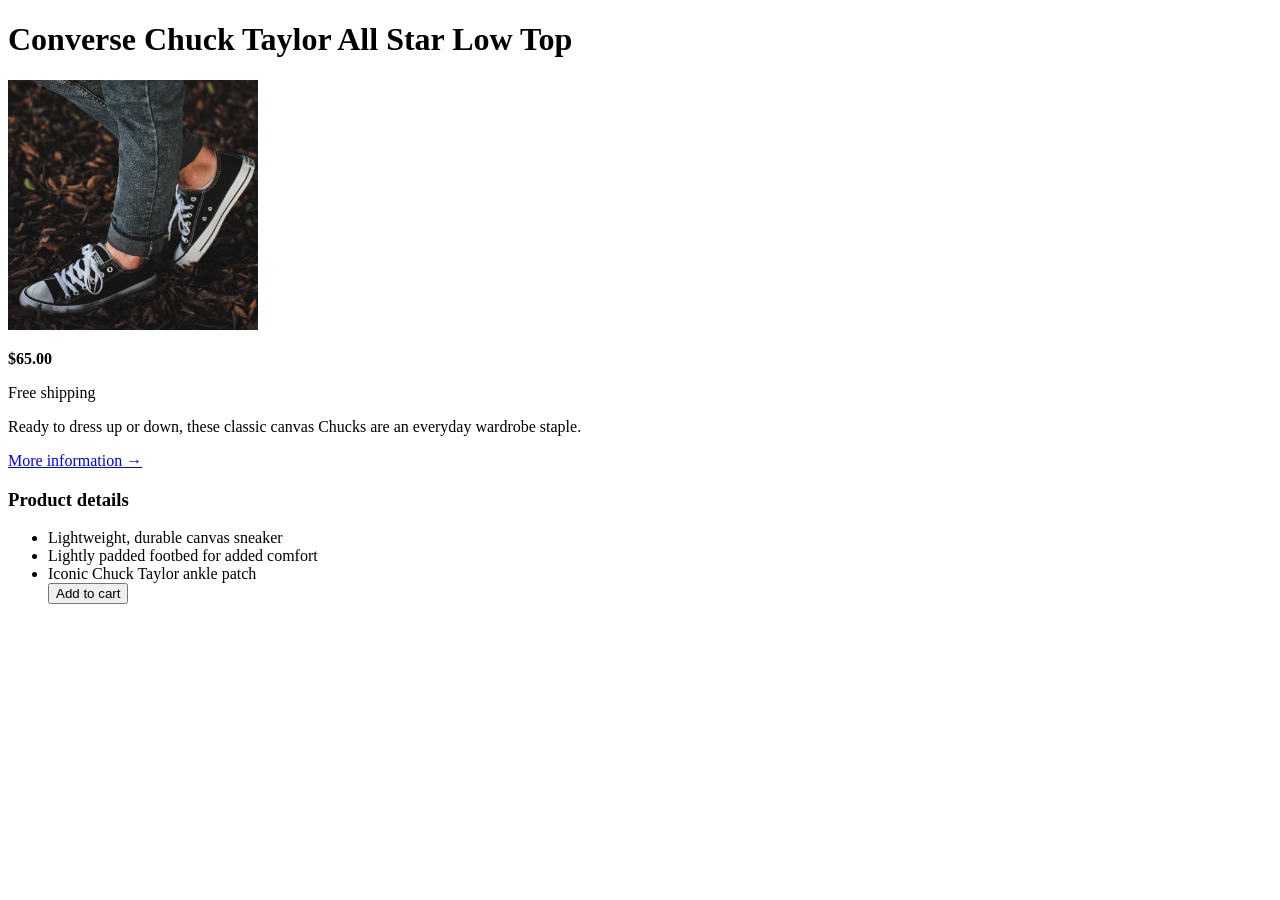
==== html-css/mini-projects/02-component-store/index.html @ 888c4e73 "feat: html module complete" ====
<!doctype html>
<html lang="en">
  <head>
    <title>Converse Chuck Taylor All Star Low Top</title>
  </head>
  <body>
    <h1>Converse Chuck Taylor All Star Low Top</h1>
    <img src="img/challenges.jpg" alt="Chuck Taylor All Star" width="250" />
    <p><strong>$65.00</strong></p>
    <p>Free shipping</p>
    <p>
      Ready to dress up or down, these classic canvas Chucks are an everyday
      wardrobe staple.
    </p>
    <a href="#" target="_blank">More information &RightArrow;</a>
    <h3>Product details</h3>
    <ul>
      <li>Lightweight, durable canvas sneaker</li>
      <li>Lightly padded footbed for added comfort</li>
      <li>Iconic Chuck Taylor ankle patch</li>
      <button>Add to cart</button>
    </ul>
  </body>
</html>
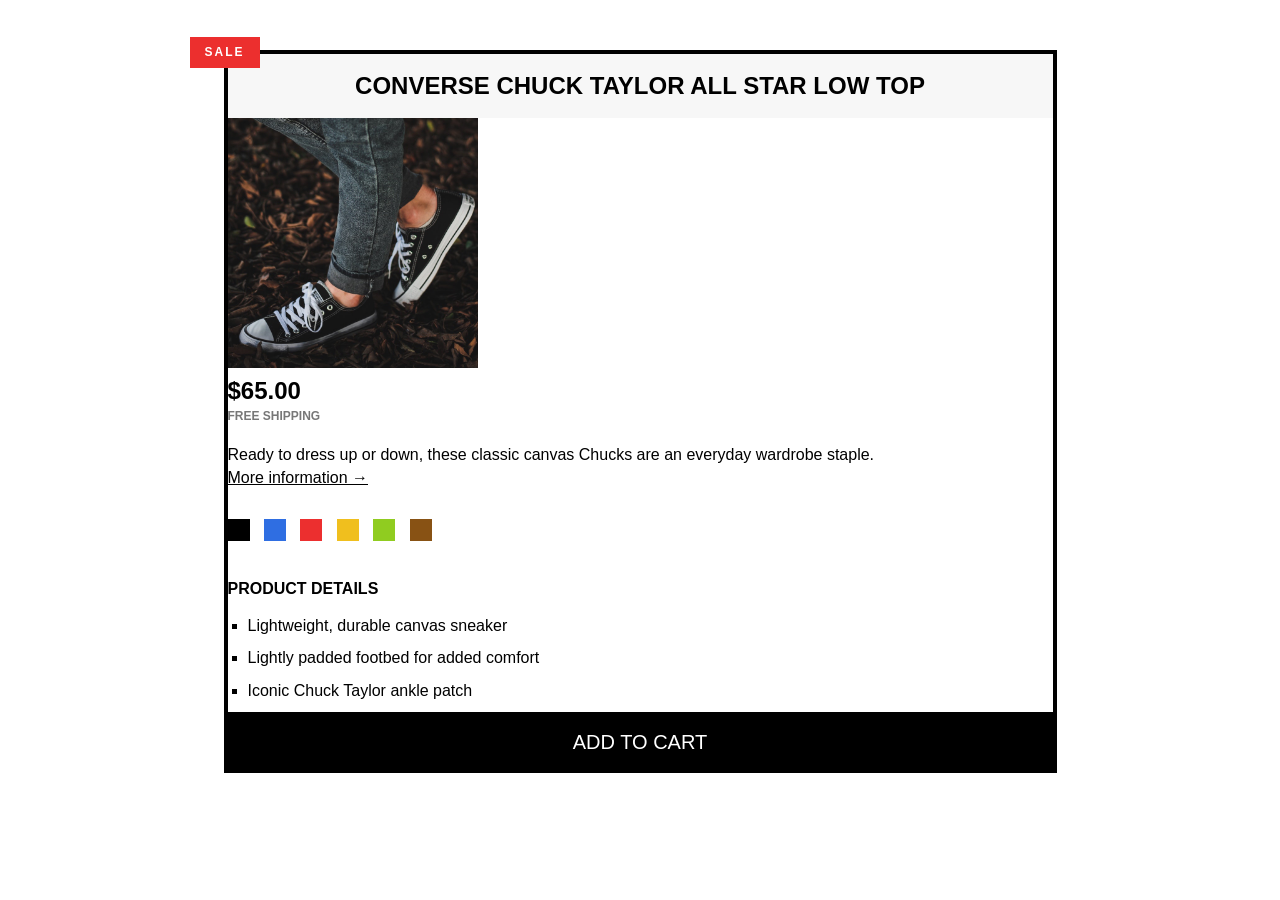
==== commit 04e20c71: "feat: css foundations done" ====
--- a/html-css/mini-projects/02-component-store/index.html
+++ b/html-css/mini-projects/02-component-store/index.html
@@ -1,24 +1,39 @@
 <!doctype html>
 <html lang="en">
   <head>
+    <meta charset="UTF-8" />
     <title>Converse Chuck Taylor All Star Low Top</title>
+    <link href="style.css" rel="stylesheet" />
   </head>
   <body>
-    <h1>Converse Chuck Taylor All Star Low Top</h1>
-    <img src="img/challenges.jpg" alt="Chuck Taylor All Star" width="250" />
-    <p><strong>$65.00</strong></p>
-    <p>Free shipping</p>
-    <p>
-      Ready to dress up or down, these classic canvas Chucks are an everyday
-      wardrobe staple.
-    </p>
-    <a href="#" target="_blank">More information &RightArrow;</a>
-    <h3>Product details</h3>
-    <ul>
-      <li>Lightweight, durable canvas sneaker</li>
-      <li>Lightly padded footbed for added comfort</li>
-      <li>Iconic Chuck Taylor ankle patch</li>
-      <button>Add to cart</button>
-    </ul>
+    <article class="product">
+      <h2 class="product-title">Converse Chuck Taylor All Star Low Top</h2>
+      <img src="img/challenges.jpg" alt="Chuck Taylor All Star" width="250" />
+      <p id="price"><strong>$65.00</strong></p>
+      <p id="shipping">Free shipping</p>
+      <p class="product-description">
+        Ready to dress up or down, these classic canvas Chucks are an everyday
+        wardrobe staple.
+      </p>
+      <a class="more-info" href="https://www.converse.com" target="_blank"
+        >More information &RightArrow;</a
+      >
+
+      <div class="colors">
+        <div class="color"></div>
+        <div class="color color-blue"></div>
+        <div class="color color-red"></div>
+        <div class="color color-yellow"></div>
+        <div class="color color-green"></div>
+        <div class="color color-brown"></div>
+      </div>
+      <h3 class="details-title">Product details</h3>
+      <ul class="details-list">
+        <li>Lightweight, durable canvas sneaker</li>
+        <li>Lightly padded footbed for added comfort</li>
+        <li>Iconic Chuck Taylor ankle patch</li>
+      </ul>
+      <button class="add-cart">Add to cart</button>
+    </article>
   </body>
 </html>
--- a/html-css/mini-projects/02-component-store/style.css
+++ b/html-css/mini-projects/02-component-store/style.css
@@ -0,0 +1,119 @@
+* {
+  margin: 0;
+  padding: 0;
+}
+
+body {
+  font-family: sans-serif;
+  line-height: 1.4;
+}
+
+.product {
+  border: 4px solid black;
+  width: 825px;
+  margin: 50px auto;
+  position: relative;
+}
+
+.product-title {
+  text-align: center;
+  text-transform: uppercase;
+  background-color: #f7f7f7;
+  padding: 15px;
+}
+
+#price {
+  font-size: 24px;
+}
+
+#shipping {
+  color: #777;
+  font-size: 12px;
+  font-weight: bold;
+  text-transform: uppercase;
+  margin-bottom: 20px;
+}
+
+.more-info:link,
+.more-info:visited {
+  color: black;
+  text-decoration: underline black;
+  display: inline-block;
+  margin-bottom: 30px;
+}
+
+.more-info:hover {
+  text-decoration: none;
+}
+
+.details-title {
+  text-transform: uppercase;
+  font-size: 16px;
+  margin-bottom: 15px;
+  margin-top: 30px;
+}
+
+.details-list {
+  list-style-type: square;
+  margin-left: 20px;
+}
+
+.details-list li {
+  margin-bottom: 10px;
+}
+
+.add-cart {
+  background-color: black;
+  border: none;
+  text-transform: uppercase;
+  color: white;
+  font-size: 20px;
+  cursor: pointer;
+  width: 100%;
+  padding: 15px;
+  border-top: 4px solid black;
+}
+
+.add-cart:hover {
+  color: black;
+  background-color: white;
+}
+
+.product::before {
+  content: "SALE";
+  color: white;
+  background-color: #ec2f2e;
+  font-size: 12px;
+  font-weight: bold;
+  letter-spacing: 2px;
+  padding: 7px 15px;
+  text-transform: uppercase;
+  display: inline-block;
+  position: absolute;
+  top: -17px;
+  left: -38px;
+}
+
+.color {
+  display: inline-block;
+  width: 22px;
+  height: 22px;
+  margin-right: 10px;
+  background-color: black;
+}
+
+.color-blue {
+  background-color: #2f6ee2;
+}
+.color-red {
+  background-color: #ec2f2f;
+}
+.color-yellow {
+  background-color: #f0bf1e;
+}
+.color-green {
+  background-color: #90cc20;
+}
+.color-brown {
+  background-color: #885214;
+}
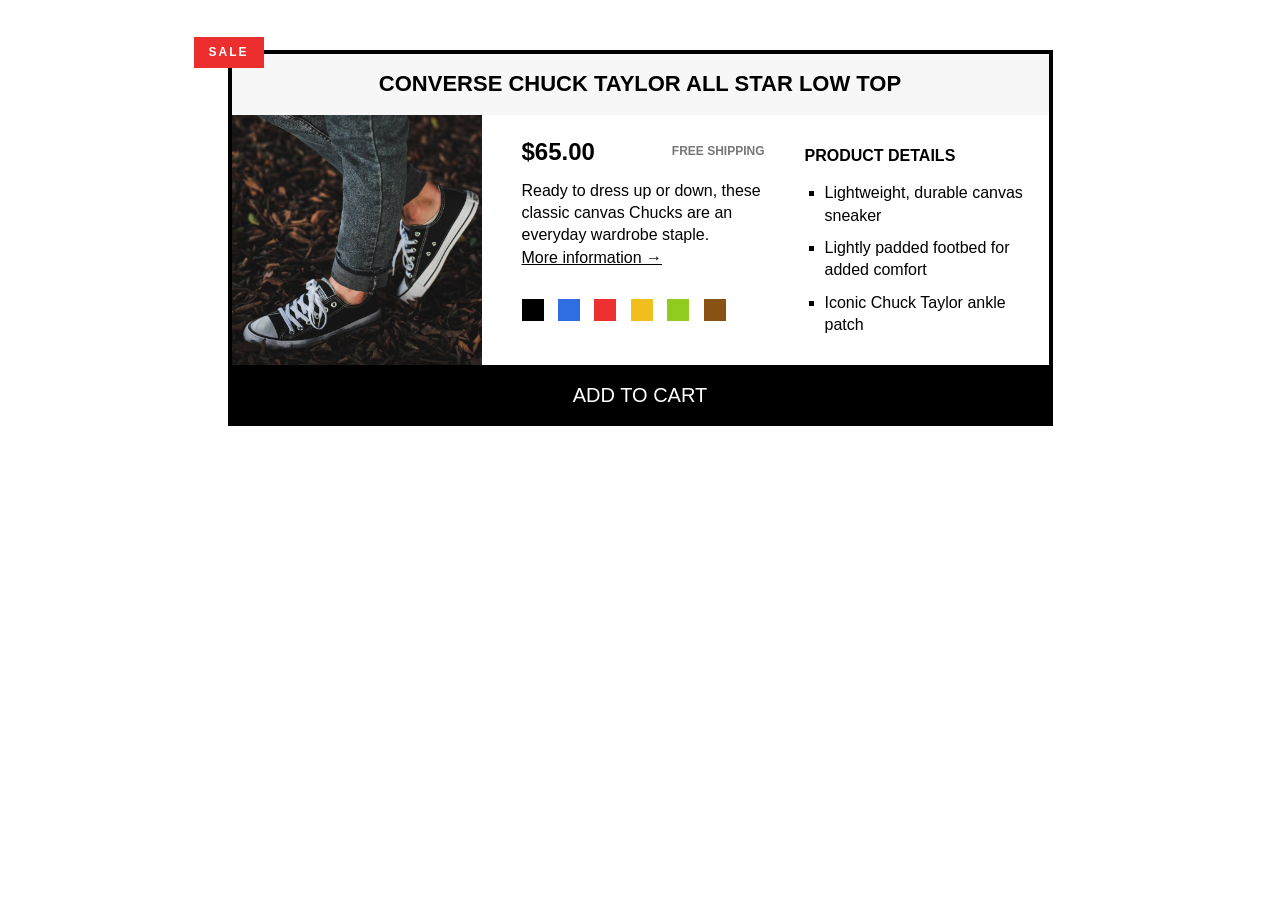
==== commit c1197d85: "feat: CSS Layouts Floats" ====
--- a/html-css/mini-projects/02-component-store/index.html
+++ b/html-css/mini-projects/02-component-store/index.html
@@ -8,31 +8,36 @@
   <body>
     <article class="product">
       <h2 class="product-title">Converse Chuck Taylor All Star Low Top</h2>
-      <img src="img/challenges.jpg" alt="Chuck Taylor All Star" width="250" />
-      <p id="price"><strong>$65.00</strong></p>
-      <p id="shipping">Free shipping</p>
-      <p class="product-description">
-        Ready to dress up or down, these classic canvas Chucks are an everyday
-        wardrobe staple.
-      </p>
-      <a class="more-info" href="https://www.converse.com" target="_blank"
-        >More information &RightArrow;</a
-      >
-
-      <div class="colors">
-        <div class="color"></div>
-        <div class="color color-blue"></div>
-        <div class="color color-red"></div>
-        <div class="color color-yellow"></div>
-        <div class="color color-green"></div>
-        <div class="color color-brown"></div>
+      <div class="container clearfix">
+        <img src="img/challenges.jpg" alt="Chuck Taylor All Star" width="250" />
+        <div class="product-info">
+          <p id="price"><strong>$65.00</strong></p>
+          <p id="shipping">Free shipping</p>
+          <p class="product-description">
+            Ready to dress up or down, these classic canvas Chucks are an
+            everyday wardrobe staple.
+          </p>
+          <a class="more-info" href="https://www.converse.com" target="_blank"
+            >More information &RightArrow;</a
+          >
+          <div class="colors">
+            <div class="color"></div>
+            <div class="color color-blue"></div>
+            <div class="color color-red"></div>
+            <div class="color color-yellow"></div>
+            <div class="color color-green"></div>
+            <div class="color color-brown"></div>
+          </div>
+        </div>
+        <div class="product-details">
+          <h3 class="details-title">Product details</h3>
+          <ul class="details-list">
+            <li>Lightweight, durable canvas sneaker</li>
+            <li>Lightly padded footbed for added comfort</li>
+            <li>Iconic Chuck Taylor ankle patch</li>
+          </ul>
+        </div>
       </div>
-      <h3 class="details-title">Product details</h3>
-      <ul class="details-list">
-        <li>Lightweight, durable canvas sneaker</li>
-        <li>Lightly padded footbed for added comfort</li>
-        <li>Iconic Chuck Taylor ankle patch</li>
-      </ul>
       <button class="add-cart">Add to cart</button>
     </article>
   </body>
--- a/html-css/mini-projects/02-component-store/style.css
+++ b/html-css/mini-projects/02-component-store/style.css
@@ -1,6 +1,7 @@
 * {
   margin: 0;
   padding: 0;
+  box-sizing: border-box;
 }
 
 body {
@@ -19,11 +20,13 @@
   text-align: center;
   text-transform: uppercase;
   background-color: #f7f7f7;
+  font-size: 22px;
   padding: 15px;
 }
 
 #price {
   font-size: 24px;
+  float: left;
 }
 
 #shipping {
@@ -31,7 +34,10 @@
   font-size: 12px;
   font-weight: bold;
   text-transform: uppercase;
+  margin-top: 8px;
   margin-bottom: 20px;
+  float: right;
+  margin-top: 8px;
 }
 
 .more-info:link,
@@ -117,3 +123,34 @@
 .color-brown {
   background-color: #885214;
 }
+
+img {
+  float: left;
+}
+
+.product-info {
+  width: 243px;
+  float: left;
+  margin-left: 40px;
+  margin-top: 20px;
+}
+
+.product-details {
+  width: 243px;
+  float: left;
+  margin-left: 40px;
+}
+
+.product-description {
+  clear: both;
+}
+
+.container {
+  background-color: #fff;
+}
+
+.clearfix::after {
+  content: "";
+  display: block;
+  clear: both;
+}
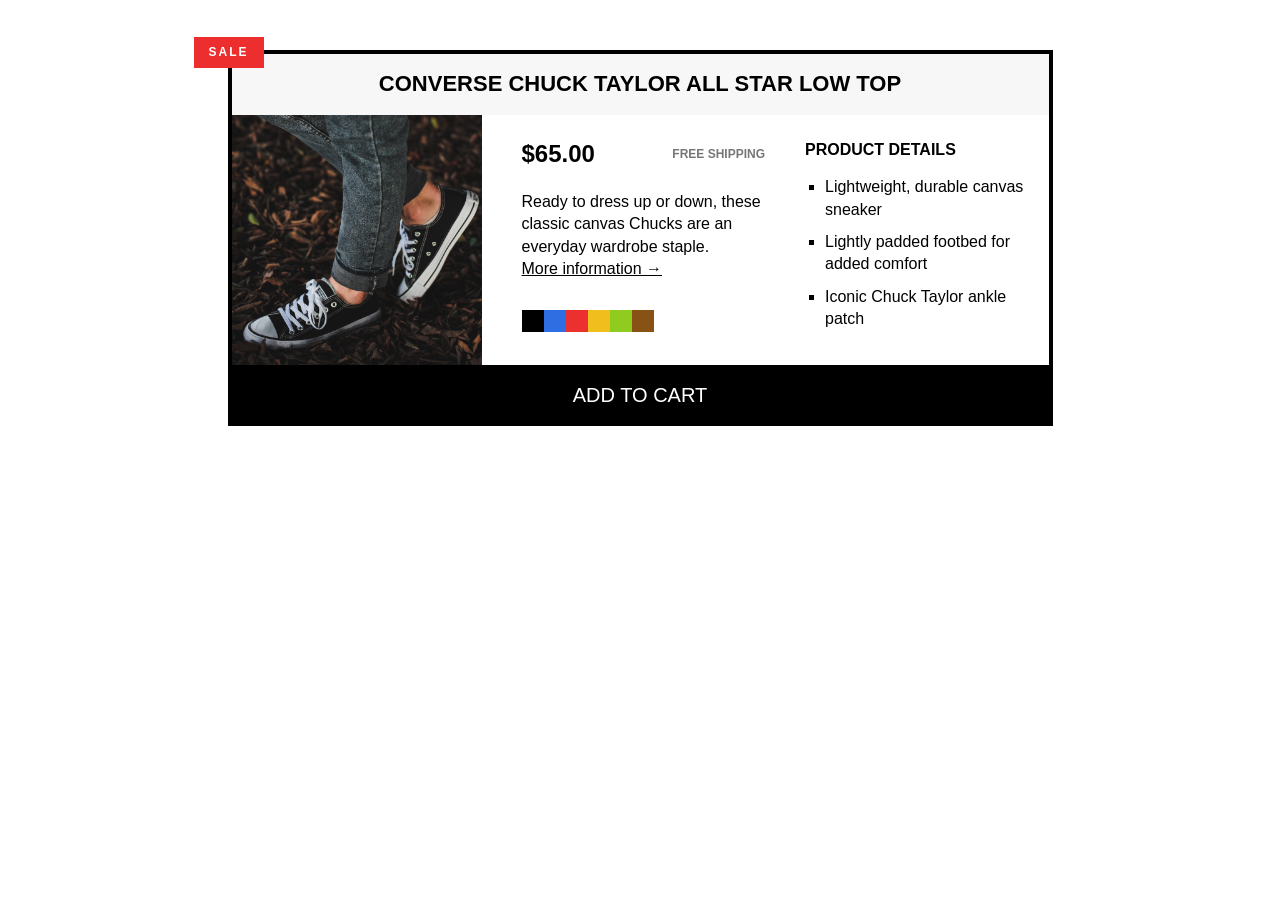
==== commit a0b11db2: "feat(html/css): CSS Layouts Flexbox and Grid" ====
--- a/html-css/mini-projects/02-component-store/index.html
+++ b/html-css/mini-projects/02-component-store/index.html
@@ -8,36 +8,38 @@
   <body>
     <article class="product">
       <h2 class="product-title">Converse Chuck Taylor All Star Low Top</h2>
-      <div class="container clearfix">
-        <img src="img/challenges.jpg" alt="Chuck Taylor All Star" width="250" />
-        <div class="product-info">
+      <!-- <div class="container clearfix"> -->
+      <img src="img/challenges.jpg" alt="Chuck Taylor All Star" width="250" />
+      <div class="product-info">
+        <div class="product-price">
           <p id="price"><strong>$65.00</strong></p>
           <p id="shipping">Free shipping</p>
-          <p class="product-description">
-            Ready to dress up or down, these classic canvas Chucks are an
-            everyday wardrobe staple.
-          </p>
-          <a class="more-info" href="https://www.converse.com" target="_blank"
-            >More information &RightArrow;</a
-          >
-          <div class="colors">
-            <div class="color"></div>
-            <div class="color color-blue"></div>
-            <div class="color color-red"></div>
-            <div class="color color-yellow"></div>
-            <div class="color color-green"></div>
-            <div class="color color-brown"></div>
-          </div>
         </div>
-        <div class="product-details">
-          <h3 class="details-title">Product details</h3>
-          <ul class="details-list">
-            <li>Lightweight, durable canvas sneaker</li>
-            <li>Lightly padded footbed for added comfort</li>
-            <li>Iconic Chuck Taylor ankle patch</li>
-          </ul>
+        <p class="product-description">
+          Ready to dress up or down, these classic canvas Chucks are an everyday
+          wardrobe staple.
+        </p>
+        <a class="more-info" href="https://www.converse.com" target="_blank"
+          >More information &RightArrow;</a
+        >
+        <div class="colors">
+          <div class="color"></div>
+          <div class="color color-blue"></div>
+          <div class="color color-red"></div>
+          <div class="color color-yellow"></div>
+          <div class="color color-green"></div>
+          <div class="color color-brown"></div>
         </div>
       </div>
+      <div class="product-details">
+        <h3 class="details-title">Product details</h3>
+        <ul class="details-list">
+          <li>Lightweight, durable canvas sneaker</li>
+          <li>Lightly padded footbed for added comfort</li>
+          <li>Iconic Chuck Taylor ankle patch</li>
+        </ul>
+      </div>
+      <!-- </div> -->
       <button class="add-cart">Add to cart</button>
     </article>
   </body>
--- a/html-css/mini-projects/02-component-store/style.css
+++ b/html-css/mini-projects/02-component-store/style.css
@@ -26,7 +26,6 @@
 
 #price {
   font-size: 24px;
-  float: left;
 }
 
 #shipping {
@@ -34,10 +33,6 @@
   font-size: 12px;
   font-weight: bold;
   text-transform: uppercase;
-  margin-top: 8px;
-  margin-bottom: 20px;
-  float: right;
-  margin-top: 8px;
 }
 
 .more-info:link,
@@ -101,10 +96,8 @@
 }
 
 .color {
-  display: inline-block;
   width: 22px;
   height: 22px;
-  margin-right: 10px;
   background-color: black;
 }
 
@@ -123,6 +116,8 @@
 .color-brown {
   background-color: #885214;
 }
+
+/*
 
 img {
   float: left;
@@ -154,3 +149,83 @@
   display: block;
   clear: both;
 }
+
+
+*/
+
+/*
+.container {
+  display: flex;
+  gap: 40px;
+}
+
+.product-price {
+  display: flex;
+  justify-content: space-between;
+  align-items: center;
+  margin-bottom: 20px;
+}
+
+.product-details {
+  flex: 0 0 243px;
+  align-content: center;
+}
+
+.product-info {
+  flex: 0 0 243px;
+  align-content: center;
+}
+
+.details-title {
+  margin-top: 0px;
+}
+
+.product-description {
+  margin-bottom: 10px;
+}
+
+*/
+
+.product-price {
+  display: flex;
+  justify-content: space-between;
+  align-items: center;
+  margin-bottom: 20px;
+}
+
+.colors {
+  display: flex;
+  margin-bottom: 10px;
+}
+
+.product {
+  display: grid;
+  grid-template-columns: 1fr 1fr 1fr;
+  grid-template-rows: auto 1fr auto;
+  align-items: center;
+  column-gap: 40px;
+}
+
+.product-title {
+  grid-column: 1 / -1;
+}
+
+.add-cart {
+  grid-column: 1 / -1;
+}
+
+.product-details {
+  margin: 0;
+}
+
+.details-title {
+  margin-top: 0px;
+}
+
+.product-info {
+  margin: 0;
+}
+
+.product-description {
+  margin: 0;
+}
